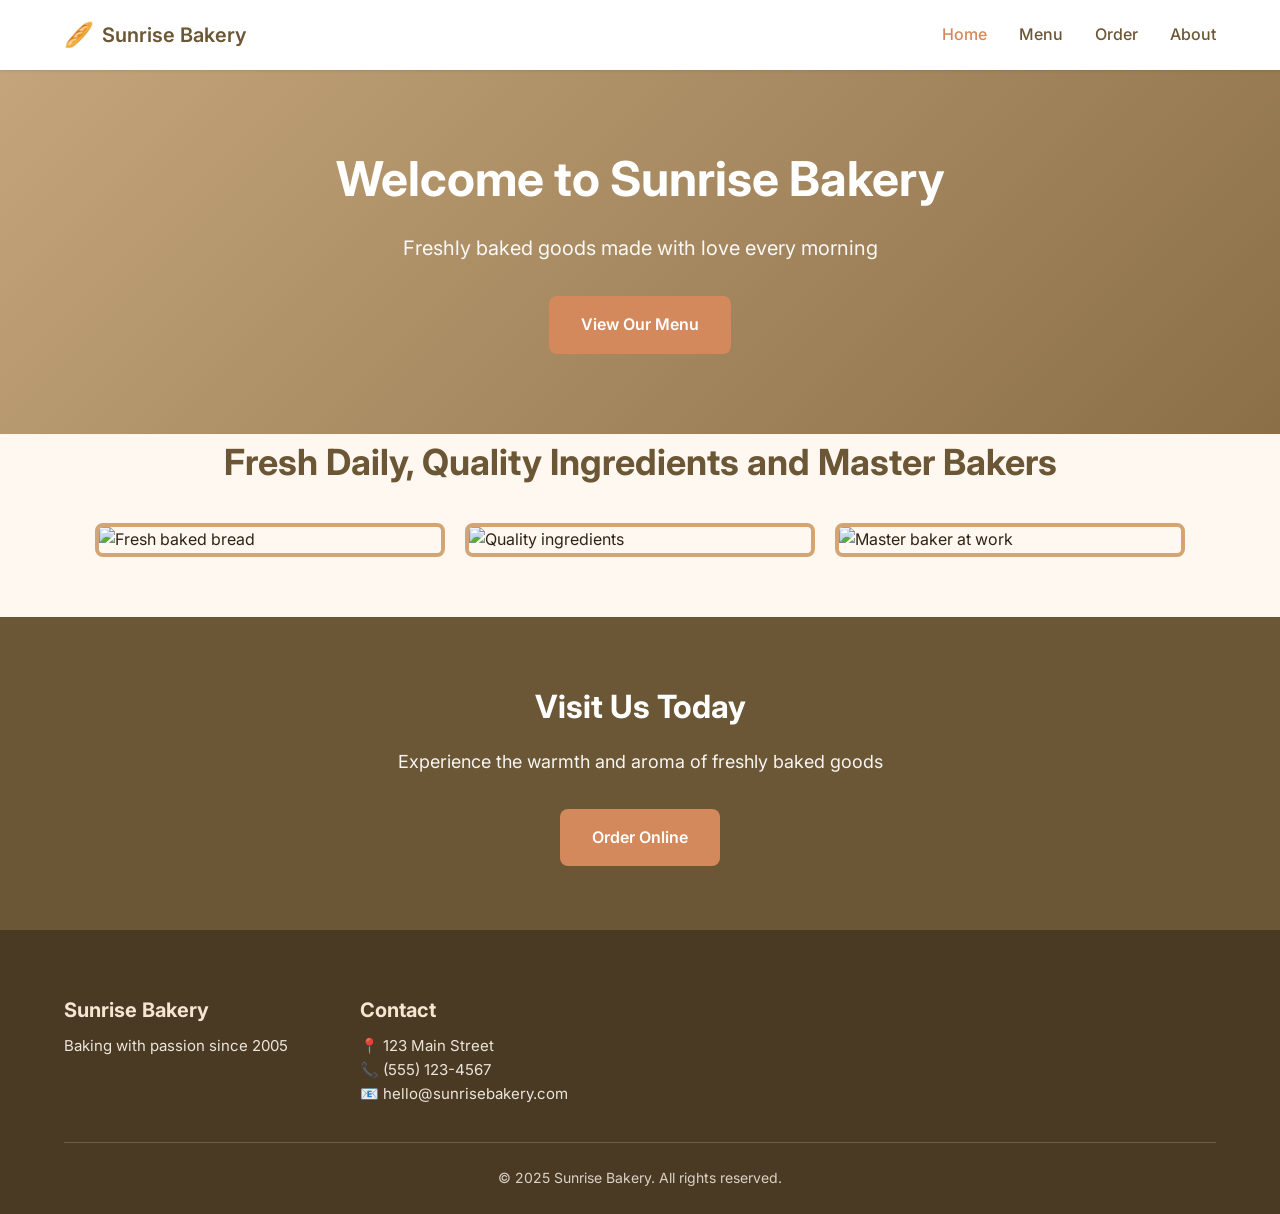
==== index.html @ 4c591f6e "Add files via upload" ====
<!DOCTYPE html>
<html lang="en">
<head>
    <meta charset="UTF-8">
    <meta name="viewport" content="width=device-width, initial-scale=1.0">
    <meta name="description" content="Sunrise Bakery - Fresh artisan breads, pastries, and cakes baked daily with love">
    <title>Home - Sunrise Bakery</title>
    <link rel="stylesheet" href="styles.css">
    <link rel="preconnect" href="https://fonts.googleapis.com">
    <link rel="preconnect" href="https://fonts.gstatic.com" crossorigin>
    <link href="https://fonts.googleapis.com/css2?family=Inter:wght@300;400;500;600;700&display=swap" rel="stylesheet">
</head>
<body>
    <header class="header">
        <nav class="nav">
            <div class="container">
                <div class="nav-wrapper">
                    <a href="index.html" class="logo">
                        <span class="logo-icon">🥖</span>
                        <span class="logo-text">Sunrise Bakery</span>
                    </a>
                    <button class="nav-toggle" id="navToggle" aria-label="Toggle navigation">
                        <span></span>
                        <span></span>
                        <span></span>
                    </button>
                    <ul class="nav-menu" id="navMenu">
                        <li><a href="index.html" class="nav-link active">Home</a></li>
                        <li><a href="menu.html" class="nav-link">Menu</a></li>
                        <li><a href="order.html" class="nav-link">Order</a></li>
                        <li><a href="about.html" class="nav-link">About</a></li>
                    </ul>
                </div>
            </div>
        </nav>
    </header>

    <main>
        <!-- Hero Section -->
        <section class="hero">
            <div class="container">
                <div class="hero-content">
                    <h1 class="hero-title">Welcome to Sunrise Bakery</h1>
                    <p class="hero-subtitle">Freshly baked goods made with love every morning</p>
                    <div class="hero-buttons">
                        <a href="menu.html" class="btn btn-primary">View Our Menu</a>
                    </div>
                </div>
            </div>
        </section>

        <!-- Features Section -->
        <section class="features" style="margin-bottom: 60px;">
            <div class="container">
                <h2 class="section-title">Fresh Daily, Quality Ingredients and Master Bakers</h2>
                <div class="features-images" style="display: flex; gap: 20px; justify-content: center; flex-wrap: wrap; margin-top: 30px;">
                    <div class="feature-image-card" style="flex: 1; max-width: 350px;">
                        <img src="https://images.unsplash.com/photo-1509440159596-0249088772ff?w=400&h=300&fit=crop" alt="Fresh baked bread" class="feature-img" style="width: 100%; height: auto; border-radius: 8px; border: 4px solid #d4a574;">
                    </div>
                    <div class="feature-image-card" style="flex: 1; max-width: 350px;">
                        <img src="https://images.unsplash.com/photo-1574323347407-f5e1ad6d020b?w=400&h=300&fit=crop" alt="Quality ingredients" class="feature-img" style="width: 100%; height: auto; border-radius: 8px; border: 4px solid #d4a574;">
                    </div>
                    <div class="feature-image-card" style="flex: 1; max-width: 350px;">
                        <img src="https://images.unsplash.com/photo-1556910110-a5a63dfd393c?w=400&h=300&fit=crop" alt="Master baker at work" class="feature-img" style="width: 100%; height: auto; border-radius: 8px; border: 4px solid #d4a574;">
                    </div>
                </div>
            </div>
        </section>

        <!-- Call to Action -->
        <section class="cta">
            <div class="container">
                <div class="cta-content">
                    <h2 class="cta-title">Visit Us Today</h2>
                    <p class="cta-text">Experience the warmth and aroma of freshly baked goods</p>
                    <a href="order.html" class="btn btn-primary">Order Online</a>
                </div>
            </div>
        </section>
    </main>

    <footer class="footer">
        <div class="container">
            <div class="footer-content">
                <div class="footer-section">
                    <h4 class="footer-title">Sunrise Bakery</h4>
                    <p class="footer-text">Baking with passion since 2005</p>
                </div>
                <div class="footer-section">
                    <h4 class="footer-title">Contact</h4>
                    <p class="footer-text">📍 123 Main Street<br>📞 (555) 123-4567<br>📧 hello@sunrisebakery.com</p>
                </div>
            </div>
            <div class="footer-bottom">
                <p>&copy; 2025 Sunrise Bakery. All rights reserved.</p>
            </div>
        </div>
    </footer>

    <script src="script.js"></script>
</body>
</html>
---- styles.css ----
/* ===================================
   CSS Reset & Base Styles
   =================================== */

* {
    margin: 0;
    padding: 0;
    box-sizing: border-box;
}

:root {
    /* Color Palette - Warm Cream & Brown */
    --cream-light: #FFF8F0;
    --cream: #F5E6D3;
    --cream-dark: #E8D4B8;
    --brown-light: #C4A57B;
    --brown: #8B6F47;
    --brown-dark: #6B5635;
    --brown-darker: #4A3A23;
    
    /* Accent Colors */
    --accent: #D4895C;
    --accent-hover: #C0754A;
    
    /* Semantic Colors */
    --success: #5E8B5A;
    --error: #C24B3C;
    --warning: #D48B3C;
    
    /* Neutral Colors */
    --white: #FFFFFF;
    --gray-light: #F5F5F5;
    --gray: #CCCCCC;
    --gray-dark: #666666;
    --text-primary: #2D2416;
    --text-secondary: #6B5635;
    
    /* Typography */
    --font-family: 'Inter', -apple-system, BlinkMacSystemFont, 'Segoe UI', sans-serif;
    --font-size-base: 16px;
    --line-height-base: 1.6;
    
    /* Spacing */
    --spacing-xs: 0.25rem;
    --spacing-sm: 0.5rem;
    --spacing-md: 1rem;
    --spacing-lg: 1.5rem;
    --spacing-xl: 2rem;
    --spacing-2xl: 3rem;
    --spacing-3xl: 4rem;
    
    /* Border Radius */
    --radius-sm: 4px;
    --radius-md: 8px;
    --radius-lg: 12px;
    
    /* Shadows */
    --shadow-sm: 0 1px 3px rgba(0, 0, 0, 0.1);
    --shadow-md: 0 4px 6px rgba(0, 0, 0, 0.1);
    --shadow-lg: 0 10px 25px rgba(0, 0, 0, 0.15);
    
    /* Transitions */
    --transition-fast: 0.15s ease;
    --transition-base: 0.3s ease;
    --transition-slow: 0.5s ease;
    
    /* Container Width */
    --container-max-width: 1200px;
}

html {
    font-size: var(--font-size-base);
    scroll-behavior: smooth;
}

body {
    font-family: var(--font-family);
    line-height: var(--line-height-base);
    color: var(--text-primary);
    background-color: var(--cream-light);
    -webkit-font-smoothing: antialiased;
    -moz-osx-font-smoothing: grayscale;
}

img {
    max-width: 100%;
    height: auto;
    display: block;
}

a {
    text-decoration: none;
    color: inherit;
    transition: color var(--transition-base);
}

button {
    font-family: inherit;
    cursor: pointer;
    border: none;
    background: none;
}

/* ===================================
   Layout Components
   =================================== */

.container {
    width: 100%;
    max-width: var(--container-max-width);
    margin: 0 auto;
    padding: 0 var(--spacing-lg);
}

/* ===================================
   Header & Navigation
   =================================== */

.header {
    background-color: var(--white);
    box-shadow: var(--shadow-sm);
    position: sticky;
    top: 0;
    z-index: 1000;
}

.nav {
    padding: var(--spacing-md) 0;
}

.nav-wrapper {
    display: flex;
    justify-content: space-between;
    align-items: center;
}

.logo {
    display: flex;
    align-items: center;
    gap: var(--spacing-sm);
    font-size: 1.25rem;
    font-weight: 600;
    color: var(--brown-dark);
}

.logo-icon {
    font-size: 1.5rem;
}

.logo:hover {
    color: var(--accent);
}

/* Mobile Navigation Toggle */
.nav-toggle {
    display: flex;
    flex-direction: column;
    gap: 4px;
    padding: var(--spacing-sm);
    background: none;
    border: none;
    cursor: pointer;
}

.nav-toggle span {
    width: 25px;
    height: 3px;
    background-color: var(--brown-dark);
    border-radius: 2px;
    transition: all var(--transition-base);
}

.nav-toggle:hover span {
    background-color: var(--accent);
}

/* Navigation Menu */
.nav-menu {
    display: none;
    list-style: none;
    gap: var(--spacing-xl);
}

.nav-menu.active {
    display: flex;
    flex-direction: column;
    position: absolute;
    top: 100%;
    left: 0;
    right: 0;
    background-color: var(--white);
    padding: var(--spacing-lg);
    box-shadow: var(--shadow-md);
}

.nav-link {
    font-weight: 500;
    color: var(--text-secondary);
    padding: var(--spacing-sm) 0;
    transition: color var(--transition-base);
}

.nav-link:hover,
.nav-link.active {
    color: var(--accent);
}

/* Desktop Navigation */
@media (min-width: 768px) {
    .nav-toggle {
        display: none;
    }
    
    .nav-menu {
        display: flex;
        flex-direction: row;
        position: static;
        background: none;
        box-shadow: none;
        padding: 0;
    }
}

/* ===================================
   Hero Section
   =================================== */

.hero {
    background: linear-gradient(135deg, var(--brown-light) 0%, var(--brown) 100%);
    color: var(--white);
    padding: var(--spacing-3xl) 0;
    text-align: center;
}

.hero-content {
    max-width: 700px;
    margin: 0 auto;
}

.hero-title {
    font-size: 2rem;
    font-weight: 700;
    margin-bottom: var(--spacing-lg);
    line-height: 1.2;
}

.hero-subtitle {
    font-size: 1.125rem;
    margin-bottom: var(--spacing-xl);
    opacity: 0.95;
}

@media (min-width: 768px) {
    .hero {
        padding: 5rem 0;
    }
    
    .hero-title {
        font-size: 3rem;
    }
    
    .hero-subtitle {
        font-size: 1.25rem;
    }
}

/* ===================================
   Page Header
   =================================== */

.page-header {
    background-color: var(--cream);
    padding: var(--spacing-2xl) 0;
    text-align: center;
}

.page-title {
    font-size: 2rem;
    font-weight: 700;
    color: var(--brown-dark);
    margin-bottom: var(--spacing-sm);
}

.page-subtitle {
    font-size: 1.125rem;
    color: var(--text-secondary);
}

@media (min-width: 768px) {
    .page-header {
        padding: var(--spacing-3xl) 0;
    }
    
    .page-title {
        font-size: 2.5rem;
    }
}

/* ===================================
   Buttons
   =================================== */

.btn {
    display: inline-block;
    padding: var(--spacing-md) var(--spacing-xl);
    font-size: 1rem;
    font-weight: 600;
    text-align: center;
    border-radius: var(--radius-md);
    transition: all var(--transition-base);
    cursor: pointer;
}

.btn-primary {
    background-color: var(--accent);
    color: var(--white);
}

.btn-primary:hover {
    background-color: var(--accent-hover);
    transform: translateY(-2px);
    box-shadow: var(--shadow-md);
}

.btn-secondary {
    background-color: var(--white);
    color: var(--brown-dark);
    border: 2px solid var(--brown-dark);
}

.btn-secondary:hover {
    background-color: var(--brown-dark);
    color: var(--white);
}

.btn-large {
    padding: var(--spacing-lg) var(--spacing-2xl);
    font-size: 1.125rem;
}

.btn:disabled {
    opacity: 0.6;
    cursor: not-allowed;
    transform: none !important;
}

/* ===================================
   Section Styles
   =================================== */

.section-title {
    font-size: 1.75rem;
    font-weight: 700;
    color: var(--brown-dark);
    margin-bottom: var(--spacing-xl);
    text-align: center;
}

@media (min-width: 768px) {
    .section-title {
        font-size: 2.25rem;
    }
}

/* ===================================
   Home Page - Introduction
   =================================== */

.intro {
    padding: var(--spacing-3xl) 0;
    background-color: var(--white);
}

.intro-content {
    max-width: 800px;
    margin: 0 auto;
}

.intro-text {
    font-size: 1.0625rem;
    line-height: 1.8;
    color: var(--text-secondary);
    margin-bottom: var(--spacing-lg);
}

/* ===================================
   Home Page - Popular Items
   =================================== */

.popular {
    padding: var(--spacing-3xl) 0;
    background-color: var(--cream-light);
}

.items-grid {
    display: grid;
    grid-template-columns: 1fr;
    gap: var(--spacing-lg);
    margin-top: var(--spacing-xl);
}

@media (min-width: 640px) {
    .items-grid {
        grid-template-columns: repeat(2, 1fr);
    }
}

@media (min-width: 992px) {
    .items-grid {
        grid-template-columns: repeat(3, 1fr);
    }
}

.item-card {
    background-color: var(--white);
    padding: var(--spacing-xl);
    border-radius: var(--radius-lg);
    text-align: center;
    box-shadow: var(--shadow-sm);
    transition: all var(--transition-base);
}

.item-card:hover {
    transform: translateY(-4px);
    box-shadow: var(--shadow-lg);
}

.item-icon {
    font-size: 3rem;
    margin-bottom: var(--spacing-md);
}

.item-title {
    font-size: 1.25rem;
    font-weight: 600;
    color: var(--brown-dark);
    margin-bottom: var(--spacing-sm);
}

.item-description {
    font-size: 0.9375rem;
    color: var(--text-secondary);
    margin-bottom: var(--spacing-md);
}

.item-price {
    display: inline-block;
    font-size: 1.125rem;
    font-weight: 700;
    color: var(--accent);
}

/* ===================================
   Seasonal CTA
   =================================== */

.seasonal-cta {
    padding: var(--spacing-3xl) 0;
    background: linear-gradient(135deg, var(--cream-dark) 0%, var(--brown-light) 100%);
}

.seasonal-content {
    text-align: center;
    max-width: 700px;
    margin: 0 auto;
}

.seasonal-badge {
    display: inline-block;
    background-color: var(--accent);
    color: var(--white);
    padding: var(--spacing-sm) var(--spacing-lg);
    border-radius: 20px;
    font-size: 0.875rem;
    font-weight: 600;
    margin-bottom: var(--spacing-lg);
}

.seasonal-title {
    font-size: 2rem;
    font-weight: 700;
    color: var(--brown-darker);
    margin-bottom: var(--spacing-lg);
}

.seasonal-text {
    font-size: 1.0625rem;
    color: var(--text-secondary);
    margin-bottom: var(--spacing-xl);
    line-height: 1.8;
}

/* ===================================
   CTA Section
   =================================== */

.cta {
    padding: var(--spacing-3xl) 0;
    background-color: var(--brown-dark);
    color: var(--white);
    text-align: center;
}

.cta-title {
    font-size: 2rem;
    font-weight: 700;
    margin-bottom: var(--spacing-md);
}

.cta-text {
    font-size: 1.125rem;
    margin-bottom: var(--spacing-xl);
    opacity: 0.95;
}

/* ===================================
   Menu Page
   =================================== */

.menu-section {
    padding: var(--spacing-3xl) 0;
    background-color: var(--white);
}

.menu-category {
    margin-bottom: var(--spacing-3xl);
}

.menu-category:last-child {
    margin-bottom: 0;
}

.category-title {
    display: flex;
    align-items: center;
    gap: var(--spacing-md);
    font-size: 1.75rem;
    font-weight: 700;
    color: var(--brown-dark);
    margin-bottom: var(--spacing-xl);
    padding-bottom: var(--spacing-md);
    border-bottom: 3px solid var(--cream);
}

.category-icon {
    font-size: 2rem;
}

.menu-items {
    display: flex;
    flex-direction: column;
    gap: var(--spacing-lg);
}

.menu-item {
    padding: var(--spacing-lg);
    background-color: var(--cream-light);
    border-radius: var(--radius-md);
    transition: all var(--transition-base);
}

.menu-item:hover {
    background-color: var(--cream);
    box-shadow: var(--shadow-sm);
}

.menu-item-header {
    display: flex;
    justify-content: space-between;
    align-items: baseline;
    gap: var(--spacing-md);
    margin-bottom: var(--spacing-sm);
}

.menu-item-name {
    font-size: 1.125rem;
    font-weight: 600;
    color: var(--brown-dark);
}

.menu-item-price {
    font-size: 1.125rem;
    font-weight: 700;
    color: var(--accent);
    white-space: nowrap;
}

.menu-item-description {
    font-size: 0.9375rem;
    color: var(--text-secondary);
    line-height: 1.6;
}

/* Seasonal Menu */
.seasonal-category {
    background: linear-gradient(135deg, var(--cream-light) 0%, var(--cream-dark) 100%);
    padding: var(--spacing-xl);
    border-radius: var(--radius-lg);
}

.seasonal-header {
    display: flex;
    justify-content: space-between;
    align-items: center;
    flex-wrap: wrap;
    gap: var(--spacing-md);
}

.seasonal-description {
    font-size: 1rem;
    color: var(--text-secondary);
    margin-bottom: var(--spacing-xl);
    font-style: italic;
}

/* ===================================
   Order Page
   =================================== */

.order-section {
    padding: var(--spacing-3xl) 0;
    background-color: var(--white);
}

.form-wrapper {
    display: grid;
    grid-template-columns: 1fr;
    gap: var(--spacing-2xl);
    max-width: 1000px;
    margin: 0 auto;
}

@media (min-width: 992px) {
    .form-wrapper {
        grid-template-columns: 2fr 1fr;
    }
}

/* Form Styles */
.order-form {
    background-color: var(--cream-light);
    padding: var(--spacing-xl);
    border-radius: var(--radius-lg);
}

.form-section {
    margin-bottom: var(--spacing-2xl);
}

.form-section:last-child {
    margin-bottom: 0;
}

.form-section-title {
    font-size: 1.5rem;
    font-weight: 600;
    color: var(--brown-dark);
    margin-bottom: var(--spacing-lg);
    padding-bottom: var(--spacing-sm);
    border-bottom: 2px solid var(--cream);
}

.form-group {
    margin-bottom: var(--spacing-lg);
}

.form-label {
    display: block;
    font-weight: 500;
    color: var(--text-primary);
    margin-bottom: var(--spacing-sm);
}

.required {
    color: var(--error);
}

.form-input,
.form-textarea {
    width: 100%;
    padding: var(--spacing-md);
    font-size: 1rem;
    font-family: inherit;
    color: var(--text-primary);
    background-color: var(--white);
    border: 2px solid var(--cream);
    border-radius: var(--radius-md);
    transition: all var(--transition-base);
}

.form-input:focus,
.form-textarea:focus {
    outline: none;
    border-color: var(--accent);
    box-shadow: 0 0 0 3px rgba(212, 137, 92, 0.1);
}

.form-input.error,
.form-textarea.error {
    border-color: var(--error);
}

.form-textarea {
    resize: vertical;
    min-height: 100px;
}

.form-hint {
    display: block;
    font-size: 0.875rem;
    color: var(--gray-dark);
    margin-top: var(--spacing-xs);
}

.form-error {
    display: block;
    font-size: 0.875rem;
    color: var(--error);
    margin-top: var(--spacing-xs);
    min-height: 1.25rem;
}

.form-message {
    padding: var(--spacing-md);
    border-radius: var(--radius-md);
    margin-bottom: var(--spacing-lg);
    font-weight: 500;
    display: none;
}

.form-message.success {
    background-color: #E8F5E7;
    color: var(--success);
    border: 1px solid var(--success);
    display: block;
}

.form-message.error {
    background-color: #FBE7E5;
    color: var(--error);
    border: 1px solid var(--error);
    display: block;
}

.form-actions {
    margin-top: var(--spacing-xl);
}

/* Order Information Cards */
.order-info {
    display: flex;
    flex-direction: column;
    gap: var(--spacing-lg);
}

.info-card {
    background-color: var(--cream-light);
    padding: var(--spacing-lg);
    border-radius: var(--radius-md);
    border-left: 4px solid var(--accent);
}

.info-title {
    font-size: 1.125rem;
    font-weight: 600;
    color: var(--brown-dark);
    margin-bottom: var(--spacing-md);
}

.info-card p {
    font-size: 0.9375rem;
    color: var(--text-secondary);
    margin-bottom: var(--spacing-xs);
}

.info-card a {
    color: var(--accent);
    text-decoration: underline;
}

.info-card a:hover {
    color: var(--accent-hover);
}

/* ===================================
   About Page
   =================================== */

.about-section {
    padding: var(--spacing-3xl) 0;
    background-color: var(--white);
}

.about-content {
    max-width: 800px;
    margin: 0 auto;
}

.story-text p {
    font-size: 1.0625rem;
    line-height: 1.8;
    color: var(--text-secondary);
    margin-bottom: var(--spacing-lg);
}

/* Values Section */
.values-section {
    padding: var(--spacing-3xl) 0;
    background-color: var(--cream-light);
}

.values-grid {
    display: grid;
    grid-template-columns: 1fr;
    gap: var(--spacing-xl);
    margin-top: var(--spacing-xl);
}

@media (min-width: 768px) {
    .values-grid {
        grid-template-columns: repeat(2, 1fr);
    }
}

.value-card {
    background-color: var(--white);
    padding: var(--spacing-xl);
    border-radius: var(--radius-lg);
    text-align: center;
    box-shadow: var(--shadow-sm);
}

.value-icon {
    font-size: 3rem;
    margin-bottom: var(--spacing-md);
}

.value-title {
    font-size: 1.25rem;
    font-weight: 600;
    color: var(--brown-dark);
    margin-bottom: var(--spacing-md);
}

.value-description {
    font-size: 0.9375rem;
    color: var(--text-secondary);
    line-height: 1.6;
}

/* Contact Section */
.contact-section {
    padding: var(--spacing-3xl) 0;
    background-color: var(--white);
}

.contact-grid {
    display: grid;
    grid-template-columns: 1fr;
    gap: var(--spacing-xl);
    margin-bottom: var(--spacing-2xl);
}

@media (min-width: 768px) {
    .contact-grid {
        grid-template-columns: repeat(2, 1fr);
    }
}

.contact-card {
    background-color: var(--cream-light);
    padding: var(--spacing-xl);
    border-radius: var(--radius-lg);
}

.contact-title {
    font-size: 1.5rem;
    font-weight: 600;
    color: var(--brown-dark);
    margin-bottom: var(--spacing-lg);
}

.hours-list {
    display: flex;
    flex-direction: column;
    gap: var(--spacing-sm);
}

.hours-item {
    display: flex;
    justify-content: space-between;
    align-items: center;
    padding: var(--spacing-sm);
    background-color: var(--white);
    border-radius: var(--radius-sm);
}

.hours-item-highlight {
    background-color: var(--cream);
    font-weight: 600;
}

.hours-day {
    color: var(--text-primary);
}

.hours-time {
    color: var(--text-secondary);
}

.contact-address {
    font-style: normal;
    margin-bottom: var(--spacing-lg);
}

.contact-address p,
.contact-details p {
    font-size: 1rem;
    color: var(--text-secondary);
    margin-bottom: var(--spacing-xs);
}

.contact-details a {
    color: var(--accent);
}

.contact-details a:hover {
    text-decoration: underline;
}

.map-placeholder {
    background-color: var(--cream);
    padding: var(--spacing-3xl);
    border-radius: var(--radius-lg);
    text-align: center;
    border: 2px dashed var(--brown-light);
}

.map-placeholder p:first-child {
    font-size: 3rem;
    margin-bottom: var(--spacing-md);
}

.map-text {
    font-size: 1rem;
    color: var(--text-secondary);
}

/* ===================================
   Footer
   =================================== */

.footer {
    background-color: var(--brown-darker);
    color: var(--cream-light);
    padding: var(--spacing-3xl) 0 var(--spacing-lg);
}

.footer-content {
    display: grid;
    grid-template-columns: 1fr;
    gap: var(--spacing-xl);
    margin-bottom: var(--spacing-xl);
}

@media (min-width: 640px) {
    .footer-content {
        grid-template-columns: repeat(2, 1fr);
    }
}

@media (min-width: 992px) {
    .footer-content {
        grid-template-columns: repeat(4, 1fr);
    }
}

.footer-section {
    display: flex;
    flex-direction: column;
}

.footer-title {
    font-size: 1.25rem;
    font-weight: 700;
    color: var(--cream);
    margin-bottom: var(--spacing-sm);
}

.footer-heading {
    font-size: 1rem;
    font-weight: 600;
    color: var(--cream);
    margin-bottom: var(--spacing-md);
}

.footer-text {
    font-size: 0.9375rem;
    color: var(--cream-light);
    opacity: 0.9;
    margin-bottom: var(--spacing-xs);
}

.footer-links {
    list-style: none;
}

.footer-links li {
    margin-bottom: var(--spacing-sm);
}

.footer-links a {
    color: var(--cream-light);
    opacity: 0.9;
    transition: opacity var(--transition-base);
}

.footer-links a:hover {
    opacity: 1;
    color: var(--accent);
}

.footer-bottom {
    padding-top: var(--spacing-lg);
    border-top: 1px solid rgba(245, 230, 211, 0.2);
    text-align: center;
}

.footer-bottom p {
    font-size: 0.875rem;
    opacity: 0.8;
}

/* ===================================
   Utility Classes
   =================================== */

.text-center {
    text-align: center;
}

.sr-only {
    position: absolute;
    width: 1px;
    height: 1px;
    padding: 0;
    margin: -1px;
    overflow: hidden;
    clip: rect(0, 0, 0, 0);
    white-space: nowrap;
    border-width: 0;
}
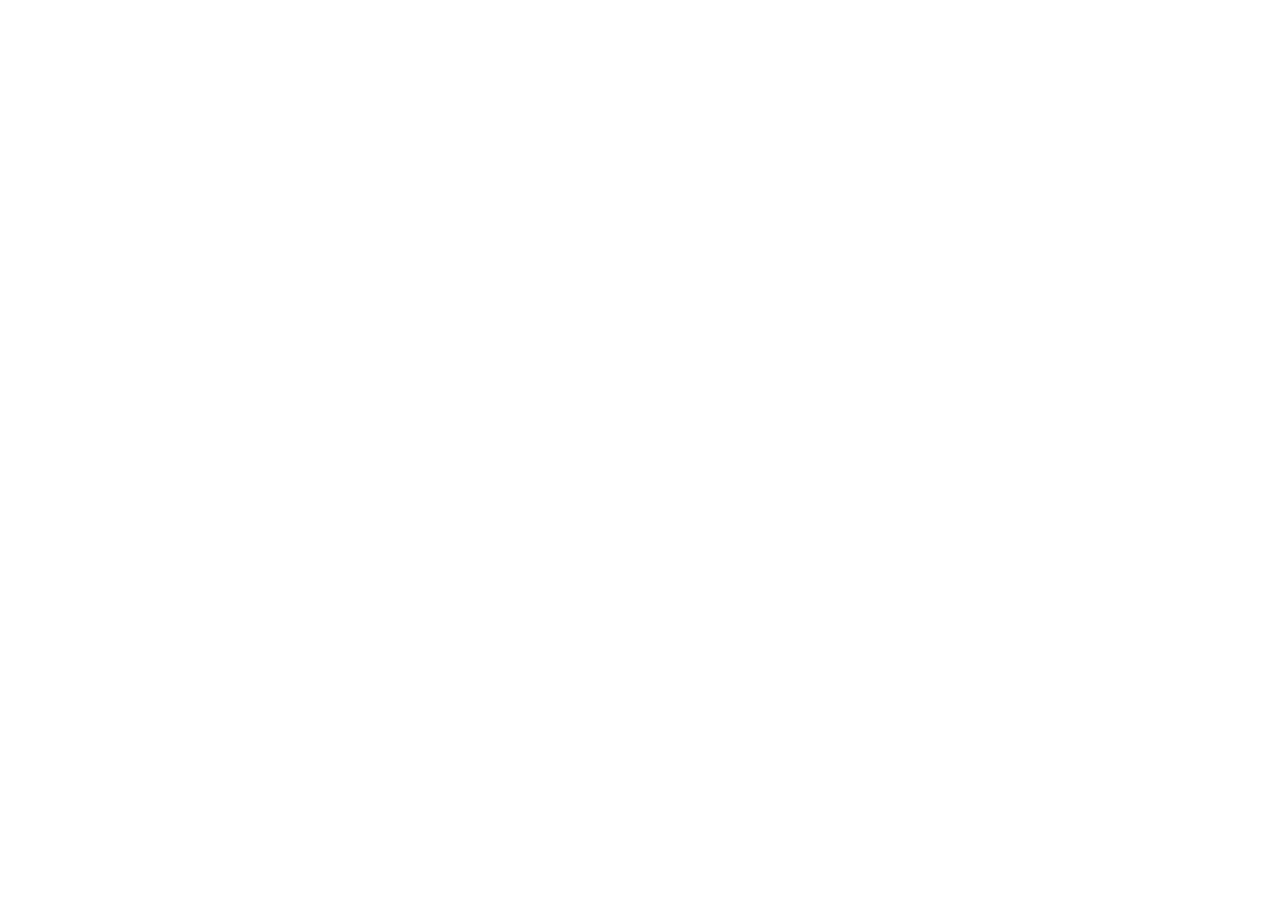
==== commit 3db3d8c1: "Add files via upload" ====
--- a/index.html
+++ b/index.html
@@ -1,102 +1,28 @@
 <!DOCTYPE html>
 <html lang="en">
-<head>
-    <meta charset="UTF-8">
-    <meta name="viewport" content="width=device-width, initial-scale=1.0">
-    <meta name="description" content="Sunrise Bakery - Fresh artisan breads, pastries, and cakes baked daily with love">
-    <title>Home - Sunrise Bakery</title>
-    <link rel="stylesheet" href="styles.css">
-    <link rel="preconnect" href="https://fonts.googleapis.com">
-    <link rel="preconnect" href="https://fonts.gstatic.com" crossorigin>
-    <link href="https://fonts.googleapis.com/css2?family=Inter:wght@300;400;500;600;700&display=swap" rel="stylesheet">
-</head>
-<body>
-    <header class="header">
-        <nav class="nav">
-            <div class="container">
-                <div class="nav-wrapper">
-                    <a href="index.html" class="logo">
-                        <span class="logo-icon">🥖</span>
-                        <span class="logo-text">Sunrise Bakery</span>
-                    </a>
-                    <button class="nav-toggle" id="navToggle" aria-label="Toggle navigation">
-                        <span></span>
-                        <span></span>
-                        <span></span>
-                    </button>
-                    <ul class="nav-menu" id="navMenu">
-                        <li><a href="index.html" class="nav-link active">Home</a></li>
-                        <li><a href="menu.html" class="nav-link">Menu</a></li>
-                        <li><a href="order.html" class="nav-link">Order</a></li>
-                        <li><a href="about.html" class="nav-link">About</a></li>
-                    </ul>
-                </div>
-            </div>
-        </nav>
-    </header>
+  <head>
+    <meta charset="UTF-8" />
+    <meta name="viewport" content="width=device-width, initial-scale=1.0"/>
+      <title>Vanguard Admin</title>
+      <link rel="icon" type="image/png" href="https://i.postimg.cc/cJPFH6T5/Chat-GPT-Image-Jan-30-2026-11-21-20-PM.png" />
+    <!-- Tailwind CSS CDN -->
+    <script src="https://cdn.tailwindcss.com"></script>
+    <!-- Custom Styles (optional, if you have styles.css) -->
+    <link rel="stylesheet" href="styles.css" />
+  </head>
+  <body class="bg-gray-100 min-h-screen">
+    <!-- Root div for React -->
+    <div id="vanguard-admin-root"></div>
 
-    <main>
-        <!-- Hero Section -->
-        <section class="hero">
-            <div class="container">
-                <div class="hero-content">
-                    <h1 class="hero-title">Welcome to Sunrise Bakery</h1>
-                    <p class="hero-subtitle">Freshly baked goods made with love every morning</p>
-                    <div class="hero-buttons">
-                        <a href="menu.html" class="btn btn-primary">View Our Menu</a>
-                    </div>
-                </div>
-            </div>
-        </section>
+    <!-- React, ReactDOM, Babel CDNs -->
+    <script src="https://unpkg.com/react@18/umd/react.development.js" crossorigin></script>
+    <script src="https://unpkg.com/react-dom@18/umd/react-dom.development.js" crossorigin></script>
+    <script src="https://unpkg.com/@babel/standalone/babel.min.js"></script>
 
-        <!-- Features Section -->
-        <section class="features" style="margin-bottom: 60px;">
-            <div class="container">
-                <h2 class="section-title">Fresh Daily, Quality Ingredients and Master Bakers</h2>
-                <div class="features-images" style="display: flex; gap: 20px; justify-content: center; flex-wrap: wrap; margin-top: 30px;">
-                    <div class="feature-image-card" style="flex: 1; max-width: 350px;">
-                        <img src="https://images.unsplash.com/photo-1509440159596-0249088772ff?w=400&h=300&fit=crop" alt="Fresh baked bread" class="feature-img" style="width: 100%; height: auto; border-radius: 8px; border: 4px solid #d4a574;">
-                    </div>
-                    <div class="feature-image-card" style="flex: 1; max-width: 350px;">
-                        <img src="https://images.unsplash.com/photo-1574323347407-f5e1ad6d020b?w=400&h=300&fit=crop" alt="Quality ingredients" class="feature-img" style="width: 100%; height: auto; border-radius: 8px; border: 4px solid #d4a574;">
-                    </div>
-                    <div class="feature-image-card" style="flex: 1; max-width: 350px;">
-                        <img src="https://images.unsplash.com/photo-1556910110-a5a63dfd393c?w=400&h=300&fit=crop" alt="Master baker at work" class="feature-img" style="width: 100%; height: auto; border-radius: 8px; border: 4px solid #d4a574;">
-                    </div>
-                </div>
-            </div>
-        </section>
-
-        <!-- Call to Action -->
-        <section class="cta">
-            <div class="container">
-                <div class="cta-content">
-                    <h2 class="cta-title">Visit Us Today</h2>
-                    <p class="cta-text">Experience the warmth and aroma of freshly baked goods</p>
-                    <a href="order.html" class="btn btn-primary">Order Online</a>
-                </div>
-            </div>
-        </section>
-    </main>
-
-    <footer class="footer">
-        <div class="container">
-            <div class="footer-content">
-                <div class="footer-section">
-                    <h4 class="footer-title">Sunrise Bakery</h4>
-                    <p class="footer-text">Baking with passion since 2005</p>
-                </div>
-                <div class="footer-section">
-                    <h4 class="footer-title">Contact</h4>
-                    <p class="footer-text">📍 123 Main Street<br>📞 (555) 123-4567<br>📧 hello@sunrisebakery.com</p>
-                </div>
-            </div>
-            <div class="footer-bottom">
-                <p>&copy; 2025 Sunrise Bakery. All rights reserved.</p>
-            </div>
-        </div>
-    </footer>
-
-    <script src="script.js"></script>
-</body>
-</html>+    <!-- Chart.js CDN -->
+    <script src="https://cdn.jsdelivr.net/npm/chart.js"></script>
+    <!-- React App (JSX, Babel) -->
+    <!-- Vanguard Admin: React App (JSX, Babel) -->
+    <script type="text/babel" src="app.js"></script>
+  </body>
+</html>
--- a/styles.css
+++ b/styles.css
@@ -1,1052 +1,71 @@
-/* ===================================
-   CSS Reset & Base Styles
-   =================================== */
-
-* {
-    margin: 0;
-    padding: 0;
-    box-sizing: border-box;
+/* SaaS UI polish for sidebar, header, and dropdown */
+.user-avatar-dropdown img {
+  box-shadow: 0 2px 8px 0 rgba(37,99,235,0.10);
+}
+.user-avatar-dropdown .shadow-lg {
+  box-shadow: 0 8px 32px 0 rgba(0,0,0,0.12), 0 1.5px 6px 0 rgba(0,0,0,0.08);
+}
+.user-avatar-dropdown .rounded-xl {
+  border-radius: 1rem;
+}
+.user-avatar-dropdown .rounded-full {
+  border-radius: 9999px;
+}
+.user-avatar-dropdown .transition {
+  transition: all 0.18s cubic-bezier(.4,0,.2,1);
 }
 
-:root {
-    /* Color Palette - Warm Cream & Brown */
-    --cream-light: #FFF8F0;
-    --cream: #F5E6D3;
-    --cream-dark: #E8D4B8;
-    --brown-light: #C4A57B;
-    --brown: #8B6F47;
-    --brown-dark: #6B5635;
-    --brown-darker: #4A3A23;
-    
-    /* Accent Colors */
-    --accent: #D4895C;
-    --accent-hover: #C0754A;
-    
-    /* Semantic Colors */
-    --success: #5E8B5A;
-    --error: #C24B3C;
-    --warning: #D48B3C;
-    
-    /* Neutral Colors */
-    --white: #FFFFFF;
-    --gray-light: #F5F5F5;
-    --gray: #CCCCCC;
-    --gray-dark: #666666;
-    --text-primary: #2D2416;
-    --text-secondary: #6B5635;
-    
-    /* Typography */
-    --font-family: 'Inter', -apple-system, BlinkMacSystemFont, 'Segoe UI', sans-serif;
-    --font-size-base: 16px;
-    --line-height-base: 1.6;
-    
-    /* Spacing */
-    --spacing-xs: 0.25rem;
-    --spacing-sm: 0.5rem;
-    --spacing-md: 1rem;
-    --spacing-lg: 1.5rem;
-    --spacing-xl: 2rem;
-    --spacing-2xl: 3rem;
-    --spacing-3xl: 4rem;
-    
-    /* Border Radius */
-    --radius-sm: 4px;
-    --radius-md: 8px;
-    --radius-lg: 12px;
-    
-    /* Shadows */
-    --shadow-sm: 0 1px 3px rgba(0, 0, 0, 0.1);
-    --shadow-md: 0 4px 6px rgba(0, 0, 0, 0.1);
-    --shadow-lg: 0 10px 25px rgba(0, 0, 0, 0.15);
-    
-    /* Transitions */
-    --transition-fast: 0.15s ease;
-    --transition-base: 0.3s ease;
-    --transition-slow: 0.5s ease;
-    
-    /* Container Width */
-    --container-max-width: 1200px;
+@media (max-width: 1024px) {
+  .md\\:flex {
+    flex-direction: row !important;
+    width: 100% !important;
+    margin-right: 0 !important;
+  }
+  aside[style] {
+    min-width: 4rem !important;
+    max-width: 4rem !important;
+  }
 }
 
-html {
-    font-size: var(--font-size-base);
-    scroll-behavior: smooth;
+@media (max-width: 768px) {
+  .fixed.top-0.left-0.w-full {
+    position: static !important;
+    box-shadow: 0 2px 8px 0 rgba(0,0,0,0.04);
+    border-radius: 0 0 1rem 1rem;
+    padding-left: 1rem !important;
+    padding-right: 1rem !important;
+  }
+  .md\\:flex {
+    flex-direction: column !important;
+    width: 100% !important;
+    margin-right: 0 !important;
+  }
+  aside[style] {
+    min-width: 3.5rem !important;
+    max-width: 3.5rem !important;
+  }
+}
+/* Make only the Entries heading white in dark mode (force override) */
+.dark h2.vanguard-entries-heading.text-gray-800 {
+  color: #fff !important;
+}
+/* Make text under Entries lighter in dark mode */
+.dark .text-gray-600 {
+  color: #e5e7eb !important; /* Tailwind gray-200 */
+}
+/* Vanguard Admin: Custom styles to extend Tailwind for Vanguard Admin dashboard */
+
+/* Vanguard Admin: Card hover effect for entry cards */
+.vanguard-admin-card-hover, .group:hover .vanguard-admin-card-hover {
+  transition: box-shadow 0.2s, transform 0.2s;
+}
+.vanguard-admin-card-hover:hover, .group:hover .vanguard-admin-card-hover {
+  box-shadow: 0 8px 32px 0 rgba(0, 0, 0, 0.18), 0 1.5px 6px 0 rgba(0,0,0,0.10);
+  transform: translateY(-4px) scale(1.02);
 }
 
-body {
-    font-family: var(--font-family);
-    line-height: var(--line-height-base);
-    color: var(--text-primary);
-    background-color: var(--cream-light);
-    -webkit-font-smoothing: antialiased;
-    -moz-osx-font-smoothing: grayscale;
+/* Vanguard Admin: Example focus ring for custom buttons */
+.vanguard-admin-btn-custom:focus {
+  outline: 2px solid #2563eb;
+  outline-offset: 2px;
 }
-
-img {
-    max-width: 100%;
-    height: auto;
-    display: block;
-}
-
-a {
-    text-decoration: none;
-    color: inherit;
-    transition: color var(--transition-base);
-}
-
-button {
-    font-family: inherit;
-    cursor: pointer;
-    border: none;
-    background: none;
-}
-
-/* ===================================
-   Layout Components
-   =================================== */
-
-.container {
-    width: 100%;
-    max-width: var(--container-max-width);
-    margin: 0 auto;
-    padding: 0 var(--spacing-lg);
-}
-
-/* ===================================
-   Header & Navigation
-   =================================== */
-
-.header {
-    background-color: var(--white);
-    box-shadow: var(--shadow-sm);
-    position: sticky;
-    top: 0;
-    z-index: 1000;
-}
-
-.nav {
-    padding: var(--spacing-md) 0;
-}
-
-.nav-wrapper {
-    display: flex;
-    justify-content: space-between;
-    align-items: center;
-}
-
-.logo {
-    display: flex;
-    align-items: center;
-    gap: var(--spacing-sm);
-    font-size: 1.25rem;
-    font-weight: 600;
-    color: var(--brown-dark);
-}
-
-.logo-icon {
-    font-size: 1.5rem;
-}
-
-.logo:hover {
-    color: var(--accent);
-}
-
-/* Mobile Navigation Toggle */
-.nav-toggle {
-    display: flex;
-    flex-direction: column;
-    gap: 4px;
-    padding: var(--spacing-sm);
-    background: none;
-    border: none;
-    cursor: pointer;
-}
-
-.nav-toggle span {
-    width: 25px;
-    height: 3px;
-    background-color: var(--brown-dark);
-    border-radius: 2px;
-    transition: all var(--transition-base);
-}
-
-.nav-toggle:hover span {
-    background-color: var(--accent);
-}
-
-/* Navigation Menu */
-.nav-menu {
-    display: none;
-    list-style: none;
-    gap: var(--spacing-xl);
-}
-
-.nav-menu.active {
-    display: flex;
-    flex-direction: column;
-    position: absolute;
-    top: 100%;
-    left: 0;
-    right: 0;
-    background-color: var(--white);
-    padding: var(--spacing-lg);
-    box-shadow: var(--shadow-md);
-}
-
-.nav-link {
-    font-weight: 500;
-    color: var(--text-secondary);
-    padding: var(--spacing-sm) 0;
-    transition: color var(--transition-base);
-}
-
-.nav-link:hover,
-.nav-link.active {
-    color: var(--accent);
-}
-
-/* Desktop Navigation */
-@media (min-width: 768px) {
-    .nav-toggle {
-        display: none;
-    }
-    
-    .nav-menu {
-        display: flex;
-        flex-direction: row;
-        position: static;
-        background: none;
-        box-shadow: none;
-        padding: 0;
-    }
-}
-
-/* ===================================
-   Hero Section
-   =================================== */
-
-.hero {
-    background: linear-gradient(135deg, var(--brown-light) 0%, var(--brown) 100%);
-    color: var(--white);
-    padding: var(--spacing-3xl) 0;
-    text-align: center;
-}
-
-.hero-content {
-    max-width: 700px;
-    margin: 0 auto;
-}
-
-.hero-title {
-    font-size: 2rem;
-    font-weight: 700;
-    margin-bottom: var(--spacing-lg);
-    line-height: 1.2;
-}
-
-.hero-subtitle {
-    font-size: 1.125rem;
-    margin-bottom: var(--spacing-xl);
-    opacity: 0.95;
-}
-
-@media (min-width: 768px) {
-    .hero {
-        padding: 5rem 0;
-    }
-    
-    .hero-title {
-        font-size: 3rem;
-    }
-    
-    .hero-subtitle {
-        font-size: 1.25rem;
-    }
-}
-
-/* ===================================
-   Page Header
-   =================================== */
-
-.page-header {
-    background-color: var(--cream);
-    padding: var(--spacing-2xl) 0;
-    text-align: center;
-}
-
-.page-title {
-    font-size: 2rem;
-    font-weight: 700;
-    color: var(--brown-dark);
-    margin-bottom: var(--spacing-sm);
-}
-
-.page-subtitle {
-    font-size: 1.125rem;
-    color: var(--text-secondary);
-}
-
-@media (min-width: 768px) {
-    .page-header {
-        padding: var(--spacing-3xl) 0;
-    }
-    
-    .page-title {
-        font-size: 2.5rem;
-    }
-}
-
-/* ===================================
-   Buttons
-   =================================== */
-
-.btn {
-    display: inline-block;
-    padding: var(--spacing-md) var(--spacing-xl);
-    font-size: 1rem;
-    font-weight: 600;
-    text-align: center;
-    border-radius: var(--radius-md);
-    transition: all var(--transition-base);
-    cursor: pointer;
-}
-
-.btn-primary {
-    background-color: var(--accent);
-    color: var(--white);
-}
-
-.btn-primary:hover {
-    background-color: var(--accent-hover);
-    transform: translateY(-2px);
-    box-shadow: var(--shadow-md);
-}
-
-.btn-secondary {
-    background-color: var(--white);
-    color: var(--brown-dark);
-    border: 2px solid var(--brown-dark);
-}
-
-.btn-secondary:hover {
-    background-color: var(--brown-dark);
-    color: var(--white);
-}
-
-.btn-large {
-    padding: var(--spacing-lg) var(--spacing-2xl);
-    font-size: 1.125rem;
-}
-
-.btn:disabled {
-    opacity: 0.6;
-    cursor: not-allowed;
-    transform: none !important;
-}
-
-/* ===================================
-   Section Styles
-   =================================== */
-
-.section-title {
-    font-size: 1.75rem;
-    font-weight: 700;
-    color: var(--brown-dark);
-    margin-bottom: var(--spacing-xl);
-    text-align: center;
-}
-
-@media (min-width: 768px) {
-    .section-title {
-        font-size: 2.25rem;
-    }
-}
-
-/* ===================================
-   Home Page - Introduction
-   =================================== */
-
-.intro {
-    padding: var(--spacing-3xl) 0;
-    background-color: var(--white);
-}
-
-.intro-content {
-    max-width: 800px;
-    margin: 0 auto;
-}
-
-.intro-text {
-    font-size: 1.0625rem;
-    line-height: 1.8;
-    color: var(--text-secondary);
-    margin-bottom: var(--spacing-lg);
-}
-
-/* ===================================
-   Home Page - Popular Items
-   =================================== */
-
-.popular {
-    padding: var(--spacing-3xl) 0;
-    background-color: var(--cream-light);
-}
-
-.items-grid {
-    display: grid;
-    grid-template-columns: 1fr;
-    gap: var(--spacing-lg);
-    margin-top: var(--spacing-xl);
-}
-
-@media (min-width: 640px) {
-    .items-grid {
-        grid-template-columns: repeat(2, 1fr);
-    }
-}
-
-@media (min-width: 992px) {
-    .items-grid {
-        grid-template-columns: repeat(3, 1fr);
-    }
-}
-
-.item-card {
-    background-color: var(--white);
-    padding: var(--spacing-xl);
-    border-radius: var(--radius-lg);
-    text-align: center;
-    box-shadow: var(--shadow-sm);
-    transition: all var(--transition-base);
-}
-
-.item-card:hover {
-    transform: translateY(-4px);
-    box-shadow: var(--shadow-lg);
-}
-
-.item-icon {
-    font-size: 3rem;
-    margin-bottom: var(--spacing-md);
-}
-
-.item-title {
-    font-size: 1.25rem;
-    font-weight: 600;
-    color: var(--brown-dark);
-    margin-bottom: var(--spacing-sm);
-}
-
-.item-description {
-    font-size: 0.9375rem;
-    color: var(--text-secondary);
-    margin-bottom: var(--spacing-md);
-}
-
-.item-price {
-    display: inline-block;
-    font-size: 1.125rem;
-    font-weight: 700;
-    color: var(--accent);
-}
-
-/* ===================================
-   Seasonal CTA
-   =================================== */
-
-.seasonal-cta {
-    padding: var(--spacing-3xl) 0;
-    background: linear-gradient(135deg, var(--cream-dark) 0%, var(--brown-light) 100%);
-}
-
-.seasonal-content {
-    text-align: center;
-    max-width: 700px;
-    margin: 0 auto;
-}
-
-.seasonal-badge {
-    display: inline-block;
-    background-color: var(--accent);
-    color: var(--white);
-    padding: var(--spacing-sm) var(--spacing-lg);
-    border-radius: 20px;
-    font-size: 0.875rem;
-    font-weight: 600;
-    margin-bottom: var(--spacing-lg);
-}
-
-.seasonal-title {
-    font-size: 2rem;
-    font-weight: 700;
-    color: var(--brown-darker);
-    margin-bottom: var(--spacing-lg);
-}
-
-.seasonal-text {
-    font-size: 1.0625rem;
-    color: var(--text-secondary);
-    margin-bottom: var(--spacing-xl);
-    line-height: 1.8;
-}
-
-/* ===================================
-   CTA Section
-   =================================== */
-
-.cta {
-    padding: var(--spacing-3xl) 0;
-    background-color: var(--brown-dark);
-    color: var(--white);
-    text-align: center;
-}
-
-.cta-title {
-    font-size: 2rem;
-    font-weight: 700;
-    margin-bottom: var(--spacing-md);
-}
-
-.cta-text {
-    font-size: 1.125rem;
-    margin-bottom: var(--spacing-xl);
-    opacity: 0.95;
-}
-
-/* ===================================
-   Menu Page
-   =================================== */
-
-.menu-section {
-    padding: var(--spacing-3xl) 0;
-    background-color: var(--white);
-}
-
-.menu-category {
-    margin-bottom: var(--spacing-3xl);
-}
-
-.menu-category:last-child {
-    margin-bottom: 0;
-}
-
-.category-title {
-    display: flex;
-    align-items: center;
-    gap: var(--spacing-md);
-    font-size: 1.75rem;
-    font-weight: 700;
-    color: var(--brown-dark);
-    margin-bottom: var(--spacing-xl);
-    padding-bottom: var(--spacing-md);
-    border-bottom: 3px solid var(--cream);
-}
-
-.category-icon {
-    font-size: 2rem;
-}
-
-.menu-items {
-    display: flex;
-    flex-direction: column;
-    gap: var(--spacing-lg);
-}
-
-.menu-item {
-    padding: var(--spacing-lg);
-    background-color: var(--cream-light);
-    border-radius: var(--radius-md);
-    transition: all var(--transition-base);
-}
-
-.menu-item:hover {
-    background-color: var(--cream);
-    box-shadow: var(--shadow-sm);
-}
-
-.menu-item-header {
-    display: flex;
-    justify-content: space-between;
-    align-items: baseline;
-    gap: var(--spacing-md);
-    margin-bottom: var(--spacing-sm);
-}
-
-.menu-item-name {
-    font-size: 1.125rem;
-    font-weight: 600;
-    color: var(--brown-dark);
-}
-
-.menu-item-price {
-    font-size: 1.125rem;
-    font-weight: 700;
-    color: var(--accent);
-    white-space: nowrap;
-}
-
-.menu-item-description {
-    font-size: 0.9375rem;
-    color: var(--text-secondary);
-    line-height: 1.6;
-}
-
-/* Seasonal Menu */
-.seasonal-category {
-    background: linear-gradient(135deg, var(--cream-light) 0%, var(--cream-dark) 100%);
-    padding: var(--spacing-xl);
-    border-radius: var(--radius-lg);
-}
-
-.seasonal-header {
-    display: flex;
-    justify-content: space-between;
-    align-items: center;
-    flex-wrap: wrap;
-    gap: var(--spacing-md);
-}
-
-.seasonal-description {
-    font-size: 1rem;
-    color: var(--text-secondary);
-    margin-bottom: var(--spacing-xl);
-    font-style: italic;
-}
-
-/* ===================================
-   Order Page
-   =================================== */
-
-.order-section {
-    padding: var(--spacing-3xl) 0;
-    background-color: var(--white);
-}
-
-.form-wrapper {
-    display: grid;
-    grid-template-columns: 1fr;
-    gap: var(--spacing-2xl);
-    max-width: 1000px;
-    margin: 0 auto;
-}
-
-@media (min-width: 992px) {
-    .form-wrapper {
-        grid-template-columns: 2fr 1fr;
-    }
-}
-
-/* Form Styles */
-.order-form {
-    background-color: var(--cream-light);
-    padding: var(--spacing-xl);
-    border-radius: var(--radius-lg);
-}
-
-.form-section {
-    margin-bottom: var(--spacing-2xl);
-}
-
-.form-section:last-child {
-    margin-bottom: 0;
-}
-
-.form-section-title {
-    font-size: 1.5rem;
-    font-weight: 600;
-    color: var(--brown-dark);
-    margin-bottom: var(--spacing-lg);
-    padding-bottom: var(--spacing-sm);
-    border-bottom: 2px solid var(--cream);
-}
-
-.form-group {
-    margin-bottom: var(--spacing-lg);
-}
-
-.form-label {
-    display: block;
-    font-weight: 500;
-    color: var(--text-primary);
-    margin-bottom: var(--spacing-sm);
-}
-
-.required {
-    color: var(--error);
-}
-
-.form-input,
-.form-textarea {
-    width: 100%;
-    padding: var(--spacing-md);
-    font-size: 1rem;
-    font-family: inherit;
-    color: var(--text-primary);
-    background-color: var(--white);
-    border: 2px solid var(--cream);
-    border-radius: var(--radius-md);
-    transition: all var(--transition-base);
-}
-
-.form-input:focus,
-.form-textarea:focus {
-    outline: none;
-    border-color: var(--accent);
-    box-shadow: 0 0 0 3px rgba(212, 137, 92, 0.1);
-}
-
-.form-input.error,
-.form-textarea.error {
-    border-color: var(--error);
-}
-
-.form-textarea {
-    resize: vertical;
-    min-height: 100px;
-}
-
-.form-hint {
-    display: block;
-    font-size: 0.875rem;
-    color: var(--gray-dark);
-    margin-top: var(--spacing-xs);
-}
-
-.form-error {
-    display: block;
-    font-size: 0.875rem;
-    color: var(--error);
-    margin-top: var(--spacing-xs);
-    min-height: 1.25rem;
-}
-
-.form-message {
-    padding: var(--spacing-md);
-    border-radius: var(--radius-md);
-    margin-bottom: var(--spacing-lg);
-    font-weight: 500;
-    display: none;
-}
-
-.form-message.success {
-    background-color: #E8F5E7;
-    color: var(--success);
-    border: 1px solid var(--success);
-    display: block;
-}
-
-.form-message.error {
-    background-color: #FBE7E5;
-    color: var(--error);
-    border: 1px solid var(--error);
-    display: block;
-}
-
-.form-actions {
-    margin-top: var(--spacing-xl);
-}
-
-/* Order Information Cards */
-.order-info {
-    display: flex;
-    flex-direction: column;
-    gap: var(--spacing-lg);
-}
-
-.info-card {
-    background-color: var(--cream-light);
-    padding: var(--spacing-lg);
-    border-radius: var(--radius-md);
-    border-left: 4px solid var(--accent);
-}
-
-.info-title {
-    font-size: 1.125rem;
-    font-weight: 600;
-    color: var(--brown-dark);
-    margin-bottom: var(--spacing-md);
-}
-
-.info-card p {
-    font-size: 0.9375rem;
-    color: var(--text-secondary);
-    margin-bottom: var(--spacing-xs);
-}
-
-.info-card a {
-    color: var(--accent);
-    text-decoration: underline;
-}
-
-.info-card a:hover {
-    color: var(--accent-hover);
-}
-
-/* ===================================
-   About Page
-   =================================== */
-
-.about-section {
-    padding: var(--spacing-3xl) 0;
-    background-color: var(--white);
-}
-
-.about-content {
-    max-width: 800px;
-    margin: 0 auto;
-}
-
-.story-text p {
-    font-size: 1.0625rem;
-    line-height: 1.8;
-    color: var(--text-secondary);
-    margin-bottom: var(--spacing-lg);
-}
-
-/* Values Section */
-.values-section {
-    padding: var(--spacing-3xl) 0;
-    background-color: var(--cream-light);
-}
-
-.values-grid {
-    display: grid;
-    grid-template-columns: 1fr;
-    gap: var(--spacing-xl);
-    margin-top: var(--spacing-xl);
-}
-
-@media (min-width: 768px) {
-    .values-grid {
-        grid-template-columns: repeat(2, 1fr);
-    }
-}
-
-.value-card {
-    background-color: var(--white);
-    padding: var(--spacing-xl);
-    border-radius: var(--radius-lg);
-    text-align: center;
-    box-shadow: var(--shadow-sm);
-}
-
-.value-icon {
-    font-size: 3rem;
-    margin-bottom: var(--spacing-md);
-}
-
-.value-title {
-    font-size: 1.25rem;
-    font-weight: 600;
-    color: var(--brown-dark);
-    margin-bottom: var(--spacing-md);
-}
-
-.value-description {
-    font-size: 0.9375rem;
-    color: var(--text-secondary);
-    line-height: 1.6;
-}
-
-/* Contact Section */
-.contact-section {
-    padding: var(--spacing-3xl) 0;
-    background-color: var(--white);
-}
-
-.contact-grid {
-    display: grid;
-    grid-template-columns: 1fr;
-    gap: var(--spacing-xl);
-    margin-bottom: var(--spacing-2xl);
-}
-
-@media (min-width: 768px) {
-    .contact-grid {
-        grid-template-columns: repeat(2, 1fr);
-    }
-}
-
-.contact-card {
-    background-color: var(--cream-light);
-    padding: var(--spacing-xl);
-    border-radius: var(--radius-lg);
-}
-
-.contact-title {
-    font-size: 1.5rem;
-    font-weight: 600;
-    color: var(--brown-dark);
-    margin-bottom: var(--spacing-lg);
-}
-
-.hours-list {
-    display: flex;
-    flex-direction: column;
-    gap: var(--spacing-sm);
-}
-
-.hours-item {
-    display: flex;
-    justify-content: space-between;
-    align-items: center;
-    padding: var(--spacing-sm);
-    background-color: var(--white);
-    border-radius: var(--radius-sm);
-}
-
-.hours-item-highlight {
-    background-color: var(--cream);
-    font-weight: 600;
-}
-
-.hours-day {
-    color: var(--text-primary);
-}
-
-.hours-time {
-    color: var(--text-secondary);
-}
-
-.contact-address {
-    font-style: normal;
-    margin-bottom: var(--spacing-lg);
-}
-
-.contact-address p,
-.contact-details p {
-    font-size: 1rem;
-    color: var(--text-secondary);
-    margin-bottom: var(--spacing-xs);
-}
-
-.contact-details a {
-    color: var(--accent);
-}
-
-.contact-details a:hover {
-    text-decoration: underline;
-}
-
-.map-placeholder {
-    background-color: var(--cream);
-    padding: var(--spacing-3xl);
-    border-radius: var(--radius-lg);
-    text-align: center;
-    border: 2px dashed var(--brown-light);
-}
-
-.map-placeholder p:first-child {
-    font-size: 3rem;
-    margin-bottom: var(--spacing-md);
-}
-
-.map-text {
-    font-size: 1rem;
-    color: var(--text-secondary);
-}
-
-/* ===================================
-   Footer
-   =================================== */
-
-.footer {
-    background-color: var(--brown-darker);
-    color: var(--cream-light);
-    padding: var(--spacing-3xl) 0 var(--spacing-lg);
-}
-
-.footer-content {
-    display: grid;
-    grid-template-columns: 1fr;
-    gap: var(--spacing-xl);
-    margin-bottom: var(--spacing-xl);
-}
-
-@media (min-width: 640px) {
-    .footer-content {
-        grid-template-columns: repeat(2, 1fr);
-    }
-}
-
-@media (min-width: 992px) {
-    .footer-content {
-        grid-template-columns: repeat(4, 1fr);
-    }
-}
-
-.footer-section {
-    display: flex;
-    flex-direction: column;
-}
-
-.footer-title {
-    font-size: 1.25rem;
-    font-weight: 700;
-    color: var(--cream);
-    margin-bottom: var(--spacing-sm);
-}
-
-.footer-heading {
-    font-size: 1rem;
-    font-weight: 600;
-    color: var(--cream);
-    margin-bottom: var(--spacing-md);
-}
-
-.footer-text {
-    font-size: 0.9375rem;
-    color: var(--cream-light);
-    opacity: 0.9;
-    margin-bottom: var(--spacing-xs);
-}
-
-.footer-links {
-    list-style: none;
-}
-
-.footer-links li {
-    margin-bottom: var(--spacing-sm);
-}
-
-.footer-links a {
-    color: var(--cream-light);
-    opacity: 0.9;
-    transition: opacity var(--transition-base);
-}
-
-.footer-links a:hover {
-    opacity: 1;
-    color: var(--accent);
-}
-
-.footer-bottom {
-    padding-top: var(--spacing-lg);
-    border-top: 1px solid rgba(245, 230, 211, 0.2);
-    text-align: center;
-}
-
-.footer-bottom p {
-    font-size: 0.875rem;
-    opacity: 0.8;
-}
-
-/* ===================================
-   Utility Classes
-   =================================== */
-
-.text-center {
-    text-align: center;
-}
-
-.sr-only {
-    position: absolute;
-    width: 1px;
-    height: 1px;
-    padding: 0;
-    margin: -1px;
-    overflow: hidden;
-    clip: rect(0, 0, 0, 0);
-    white-space: nowrap;
-    border-width: 0;
-}
